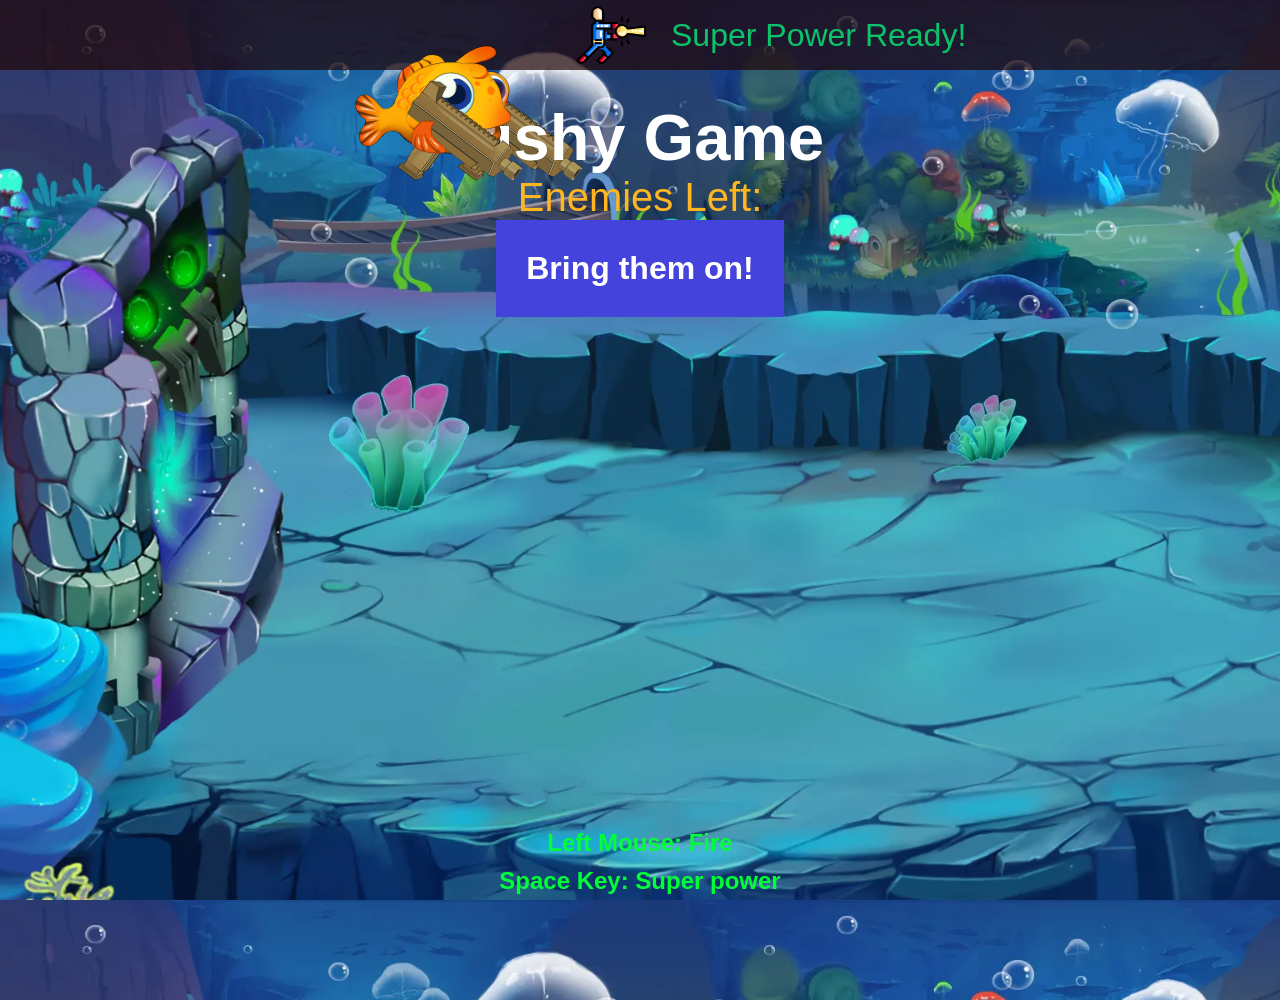
==== index.html @ 4d43612b "init" ====
<!DOCTYPE html>
<html lang="en">
    <head>
        <meta charset="UTF-8" />
        <title>דוקטור קוד - פרוייקט גמר א' משחק יריות קורס ג'אווה סקריפט מבוא</title>
        <link href="index.css" rel="stylesheet" />
    </head>
    <body oncontextmenu="return false">
        <header>
            <div class="magazine-container"></div>
            <div class="power-container">
                <img src="assets/super_power.webp" alt="super powers" />
                <p class="super-power">Super Power Ready!</p>
            </div>
        </header>
        <h2>Super Powers Activated!</h2>
        <div class="game-titles">
            <h1>Fishy Game</h1>
            <div class="enemies-count">Enemies Left:</div>
            <button class="game-button" onclick="startGame()">
                Bring them on!
            </button>
        </div>
        <div class="game-container">
            <div id="particles-js"></div>
            <div class="hero-container">
                <div class="hero">
                    <div class="gun position-a"></div>
                    <div class="gun position-b"></div>
                    <div class="effect"></div>
                    <div class="effect second-effect"></div>
                </div>
            </div>
            <div id="enemies" class="enemies-container"></div>
            <div id="bullets"></div>
        </div>
        <div class="instructions">
            <h3>Left Mouse: Fire</h3>
            <h3>Space Key: Super power</h3>
        </div>
        <script src="index.js"></script>
        <script src="src/particles.min.js"></script>
        <script src="src/app.js"></script>
    </body>
</html>
---- index.css ----
* {
    user-select: none;
    font-family: Saira SemiCondensed, sans-serif;
}

body {
    margin: 0;
    height: 100vh;
    width: 100vw;
    overflow: hidden;
    background-image: url(assets/background.webp);
    background-size: cover;
    cursor: crosshair;
}

h1 {
    text-align: center;
    font-size: 65px;
    color: white;
    margin: 0;
}

h2 {
    width: 100vw;
    position: absolute;
    display: none;
    margin: 0;
    text-align: center;
    font-size: 40px;
    color: #ffb621;
    animation: scale-up 3s linear;
}

h3 {
    margin: 0;
    font-size: 24px;
    padding: 5px;
    color: #00ff38;
    animation: scale-up 1s linear;
}

header {
    position: fixed;
    height: 70px;
    background: rgba(33, 7, 7, 0.71);
    width: 100%;
    display: flex;
    align-items: center;
}

.magazine-container {
    display: flex;
    flex-direction: row-reverse;
    justify-content: flex-end;
    width: 45%;
}

.instructions {
    display: flex;
    width: 100%;
    flex-direction: column;
    justify-content: center;
    align-items: center;
    position: absolute;
    z-index: 100;
    bottom: 0;
}

.ammo {
    position: relative;
    height: 35px;
    background: gray;
    width: 10px;
    margin-left: 10px;
}

.ammo span {
    position: absolute;
    height: 100%;
    background: #ffce63;
    width: 10px;
}

@keyframes scale-up {
    0% {
        top: 0;
        opacity: 0.3;
        color: white;
    }
    20% {
        opacity: 1;
    }
    50% {
        font-size: 50px;
        top: 200px;
        opacity: 1;
    }
    100% {
        color: red;
        top: 400px;
        opacity: 0;
    }
}

.enemies-count {
    margin: 0;
    text-align: center;
    font-size: 40px;
    color: #ffb621;
}

button {
    text-align: center;
    border: none;
    padding: 30px;
    background: #4444dd;
    color: white;
    font-size: 32px;
    font-weight: bold;
    cursor: pointer;
}

button:hover {
    background: #000e96;
}

.game-titles {
    width: 100vw;
    height: 100vh;
    margin-top: 100px;
    position: absolute;
    display: flex;
    flex-direction: column;
    align-items: center;
}

.power-container {
    width: 50%;
    height: 100%;
    display: flex;
    justify-items: center;
    align-items: center;
}

.super-power {
    color: #0bc36b;
    font-size: 2em;
    margin-inline: 25px;
    transition: background-image 0.25s ease-in-out;
}

.power-container img {
    height: 100%;
}

.hide {
    display: none;
}

.hero {
    left: 333px;
    position: absolute;
    width: 200px;
    height: 200px;
    background-image: url('assets/hero_idle.webp');
    background-size: contain;
}

.effect {
    opacity: 0;
    z-index: 10;
    position: absolute;
    width: 50px;
    height: 25px;
    transform: scale(1.5);
    left: 198px;
    top: 126px;
    background-image: url('assets/effect.webp');
    background-size: contain;
}

.second-effect {
    left: 261px;
    transform: scale(1.5);
    top: 122px;
}

.gun {
    position: absolute;
    width: 195px;
    transform: rotate(37deg) scale(0.7);
    height: 155px;
    background-image: url('assets/mini_gun.webp');
    background-size: cover;
    transition: all 0.1s ease-in-out;
}

.position-a {
    z-index: 5;
    left: 22px;
    top: 70px;
}

.position-b {
    z-index: -1;
    left: 82px;
    top: 70px;
}

.game-container {
    display: flex;
    flex-direction: row;
    height: 100vh;
    justify-content: space-between;
}

.balloons-container {
    flex: 3;
}

.hit {
    filter: drop-shadow(10px -1px 0px #be1818);
}

.enemy-a {
    z-index: 1;
    position: absolute;
    margin: 0 auto;
    display: inline-block;
    width: 210px;
    height: 273px;
    bottom: 0;
    background-image: url('assets/enemy_a.webp');
    background-size: auto;
}

.enemy-a::after {
    content: '';
    position: absolute;
    top: 95%;
    height: 25px;
    width: 100px;
    background: #000000;
    right: 50px;
    transform-origin: top center;
    filter: blur(15px);
}

.enemy-b {
    position: absolute;
    margin: 0 auto;
    display: inline-block;
    width: 317px;
    height: 224px;
    bottom: 0;
    z-index: 2;
    background-image: url('assets/enemy_b.webp');
    background-size: auto;
}

.enemy-b::after {
    content: '';
    position: absolute;
    top: 100%;
    height: 10px;
    width: 100px;
    right: 50px;
    z-index: 10;
    transform-origin: top center;
}

.enemy-c {
    position: absolute;
    margin: 0 auto;
    display: inline-block;
    width: 275px;
    height: 217px;
    bottom: 0;
    z-index: 3;
    background-image: url('assets/enemy_c.webp');
    background-size: auto;
}

.enemy-c::after {
    content: '';
    position: absolute;
    top: 100%;
    height: 10px;
    width: 100px;
    right: 50px;
    z-index: 10;
    transform-origin: top center;
}

.bullet {
    position: absolute;
    background-image: url('assets/bullet.webp');
    background-size: contain;
    width: 81px;
    height: 7px;
}

.super-bullet {
    position: absolute;
    background-image: url('assets/super_bullet.webp');
    background-size: cover;
    width: 140px;
    height: 20px;
}
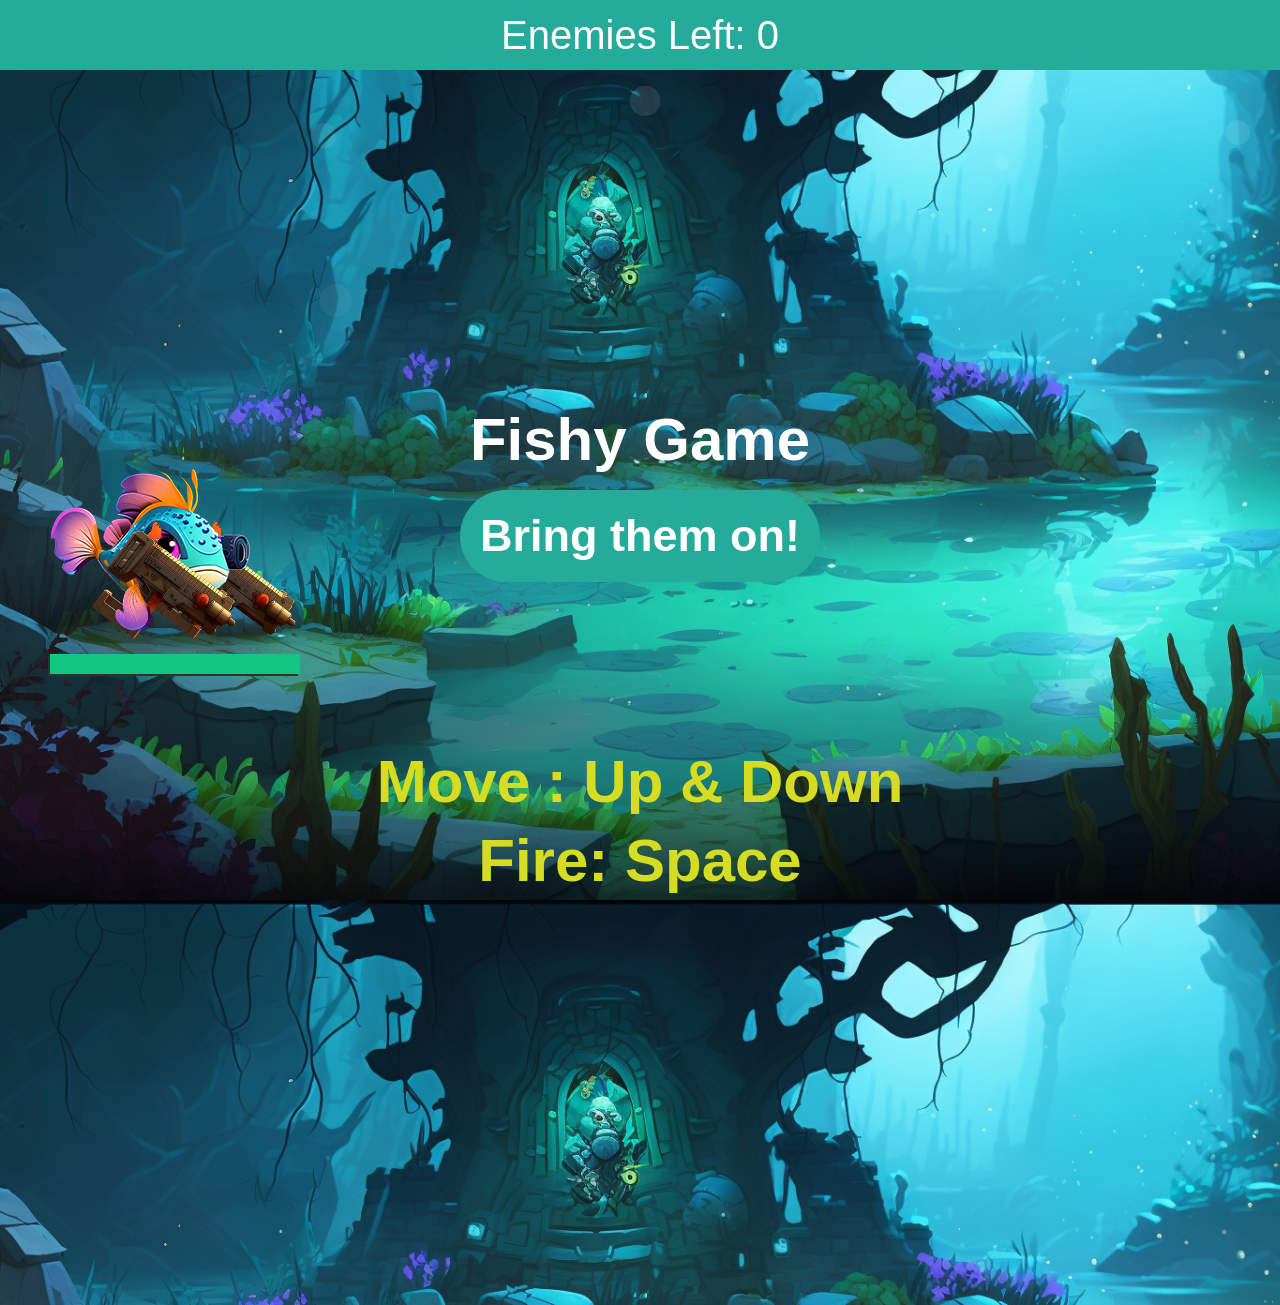
==== commit 989be02b: "* initial" ====
--- a/index.html
+++ b/index.html
@@ -1,45 +1,44 @@
-<!DOCTYPE html>
+<!doctype html>
 <html lang="en">
     <head>
         <meta charset="UTF-8" />
-        <title>דוקטור קוד - פרוייקט גמר א' משחק יריות קורס ג'אווה סקריפט מבוא</title>
+        <title>
+            דוקטור קוד - פרוייקט גמר א' משחק יריות קורס ג'אווה סקריפט מבוא
+        </title>
         <link href="index.css" rel="stylesheet" />
     </head>
-    <body oncontextmenu="return false">
+    <body>
+        <div class="bush"></div>
         <header>
-            <div class="magazine-container"></div>
-            <div class="power-container">
-                <img src="assets/super_power.webp" alt="super powers" />
-                <p class="super-power">Super Power Ready!</p>
-            </div>
+            <p class="enemies-count">Enemies Left: 0</p>
         </header>
-        <h2>Super Powers Activated!</h2>
         <div class="game-titles">
             <h1>Fishy Game</h1>
-            <div class="enemies-count">Enemies Left:</div>
-            <button class="game-button" onclick="startGame()">
-                Bring them on!
-            </button>
+            <button class="game-button">Bring them on!</button>
         </div>
         <div class="game-container">
             <div id="particles-js"></div>
             <div class="hero-container">
                 <div class="hero">
                     <div class="gun position-a"></div>
+                    <img src="assets/hero_idle.webp" alt="hero" />
                     <div class="gun position-b"></div>
                     <div class="effect"></div>
                     <div class="effect second-effect"></div>
+                    <div class="hp-bar">
+                        <div class="bar player"></div>
+                    </div>
                 </div>
             </div>
             <div id="enemies" class="enemies-container"></div>
             <div id="bullets"></div>
         </div>
         <div class="instructions">
-            <h3>Left Mouse: Fire</h3>
-            <h3>Space Key: Super power</h3>
+            <h3>Move : Up & Down</h3>
+            <h3>Fire: Space</h3>
         </div>
-        <script src="index.js"></script>
+        <script src="src/app.js"></script>
         <script src="src/particles.min.js"></script>
-        <script src="src/app.js"></script>
+        <script src="src/bubble-particles.js"></script>
     </body>
 </html>
--- a/index.css
+++ b/index.css
@@ -1,309 +1 @@
-* {
-    user-select: none;
-    font-family: Saira SemiCondensed, sans-serif;
-}
-
-body {
-    margin: 0;
-    height: 100vh;
-    width: 100vw;
-    overflow: hidden;
-    background-image: url(assets/background.webp);
-    background-size: cover;
-    cursor: crosshair;
-}
-
-h1 {
-    text-align: center;
-    font-size: 65px;
-    color: white;
-    margin: 0;
-}
-
-h2 {
-    width: 100vw;
-    position: absolute;
-    display: none;
-    margin: 0;
-    text-align: center;
-    font-size: 40px;
-    color: #ffb621;
-    animation: scale-up 3s linear;
-}
-
-h3 {
-    margin: 0;
-    font-size: 24px;
-    padding: 5px;
-    color: #00ff38;
-    animation: scale-up 1s linear;
-}
-
-header {
-    position: fixed;
-    height: 70px;
-    background: rgba(33, 7, 7, 0.71);
-    width: 100%;
-    display: flex;
-    align-items: center;
-}
-
-.magazine-container {
-    display: flex;
-    flex-direction: row-reverse;
-    justify-content: flex-end;
-    width: 45%;
-}
-
-.instructions {
-    display: flex;
-    width: 100%;
-    flex-direction: column;
-    justify-content: center;
-    align-items: center;
-    position: absolute;
-    z-index: 100;
-    bottom: 0;
-}
-
-.ammo {
-    position: relative;
-    height: 35px;
-    background: gray;
-    width: 10px;
-    margin-left: 10px;
-}
-
-.ammo span {
-    position: absolute;
-    height: 100%;
-    background: #ffce63;
-    width: 10px;
-}
-
-@keyframes scale-up {
-    0% {
-        top: 0;
-        opacity: 0.3;
-        color: white;
-    }
-    20% {
-        opacity: 1;
-    }
-    50% {
-        font-size: 50px;
-        top: 200px;
-        opacity: 1;
-    }
-    100% {
-        color: red;
-        top: 400px;
-        opacity: 0;
-    }
-}
-
-.enemies-count {
-    margin: 0;
-    text-align: center;
-    font-size: 40px;
-    color: #ffb621;
-}
-
-button {
-    text-align: center;
-    border: none;
-    padding: 30px;
-    background: #4444dd;
-    color: white;
-    font-size: 32px;
-    font-weight: bold;
-    cursor: pointer;
-}
-
-button:hover {
-    background: #000e96;
-}
-
-.game-titles {
-    width: 100vw;
-    height: 100vh;
-    margin-top: 100px;
-    position: absolute;
-    display: flex;
-    flex-direction: column;
-    align-items: center;
-}
-
-.power-container {
-    width: 50%;
-    height: 100%;
-    display: flex;
-    justify-items: center;
-    align-items: center;
-}
-
-.super-power {
-    color: #0bc36b;
-    font-size: 2em;
-    margin-inline: 25px;
-    transition: background-image 0.25s ease-in-out;
-}
-
-.power-container img {
-    height: 100%;
-}
-
-.hide {
-    display: none;
-}
-
-.hero {
-    left: 333px;
-    position: absolute;
-    width: 200px;
-    height: 200px;
-    background-image: url('assets/hero_idle.webp');
-    background-size: contain;
-}
-
-.effect {
-    opacity: 0;
-    z-index: 10;
-    position: absolute;
-    width: 50px;
-    height: 25px;
-    transform: scale(1.5);
-    left: 198px;
-    top: 126px;
-    background-image: url('assets/effect.webp');
-    background-size: contain;
-}
-
-.second-effect {
-    left: 261px;
-    transform: scale(1.5);
-    top: 122px;
-}
-
-.gun {
-    position: absolute;
-    width: 195px;
-    transform: rotate(37deg) scale(0.7);
-    height: 155px;
-    background-image: url('assets/mini_gun.webp');
-    background-size: cover;
-    transition: all 0.1s ease-in-out;
-}
-
-.position-a {
-    z-index: 5;
-    left: 22px;
-    top: 70px;
-}
-
-.position-b {
-    z-index: -1;
-    left: 82px;
-    top: 70px;
-}
-
-.game-container {
-    display: flex;
-    flex-direction: row;
-    height: 100vh;
-    justify-content: space-between;
-}
-
-.balloons-container {
-    flex: 3;
-}
-
-.hit {
-    filter: drop-shadow(10px -1px 0px #be1818);
-}
-
-.enemy-a {
-    z-index: 1;
-    position: absolute;
-    margin: 0 auto;
-    display: inline-block;
-    width: 210px;
-    height: 273px;
-    bottom: 0;
-    background-image: url('assets/enemy_a.webp');
-    background-size: auto;
-}
-
-.enemy-a::after {
-    content: '';
-    position: absolute;
-    top: 95%;
-    height: 25px;
-    width: 100px;
-    background: #000000;
-    right: 50px;
-    transform-origin: top center;
-    filter: blur(15px);
-}
-
-.enemy-b {
-    position: absolute;
-    margin: 0 auto;
-    display: inline-block;
-    width: 317px;
-    height: 224px;
-    bottom: 0;
-    z-index: 2;
-    background-image: url('assets/enemy_b.webp');
-    background-size: auto;
-}
-
-.enemy-b::after {
-    content: '';
-    position: absolute;
-    top: 100%;
-    height: 10px;
-    width: 100px;
-    right: 50px;
-    z-index: 10;
-    transform-origin: top center;
-}
-
-.enemy-c {
-    position: absolute;
-    margin: 0 auto;
-    display: inline-block;
-    width: 275px;
-    height: 217px;
-    bottom: 0;
-    z-index: 3;
-    background-image: url('assets/enemy_c.webp');
-    background-size: auto;
-}
-
-.enemy-c::after {
-    content: '';
-    position: absolute;
-    top: 100%;
-    height: 10px;
-    width: 100px;
-    right: 50px;
-    z-index: 10;
-    transform-origin: top center;
-}
-
-.bullet {
-    position: absolute;
-    background-image: url('assets/bullet.webp');
-    background-size: contain;
-    width: 81px;
-    height: 7px;
-}
-
-.super-bullet {
-    position: absolute;
-    background-image: url('assets/super_bullet.webp');
-    background-size: cover;
-    width: 140px;
-    height: 20px;
-}
+*{font-family:"Gill Sans MT Condensed",sans-serif;margin:0}body{margin:0;height:100vh;width:100vw;overflow:hidden;background-image:url(assets/background.webp);background-size:cover;font-size:15px}.bush{height:100vh;width:100vw;overflow:hidden;background-image:url(assets/background._closer.webp);background-size:cover;z-index:10;position:absolute;pointer-events:none}h1{text-align:center;font-size:4em;color:white}h2{width:100vw;position:absolute;display:none;margin:0;text-align:center;color:#ffb621;font-size:3em;animation:scale-up 3s linear infinite}h3{margin:0;padding:5px;color:#d5dc21;font-size:2em;animation:scale-up 3s ease-in-out infinite}header{display:flex;position:fixed;height:70px;top:0;background:#25ab9a;width:100%;justify-content:center;align-items:center;color:white;transition:all 1s ease}.magazine-container{display:flex;flex-direction:row-reverse;justify-content:flex-end;width:45%}.instructions{display:flex;width:100%;flex-direction:column;justify-content:center;align-items:center;position:absolute;z-index:100;bottom:0;font-size:2em}.ammo{position:relative;height:35px;background:gray;width:10px;margin-left:10px}.ammo span{position:absolute;height:100%;background:#ffce63;width:10px}@keyframes scale-up{0%{top:0;opacity:.3;color:white}20%{opacity:1}50%{font-size:2.5em;top:200px;opacity:1;color:#d5dc21}70%{color:#d5dc21}100%{color:white;top:400px;opacity:.3}}.enemies-count{margin:0;text-align:center;font-size:40px}button{text-align:center;border:0;padding:20px;background:#25ab9a;color:#fff;font-size:3em;font-weight:bold;margin:.35em;cursor:pointer;border-radius:75px;transition:transform .5s ease}button:hover{background:#33c2af;transform:scale(1.1)}.game-titles{width:100vw;height:100vh;top:45%;position:absolute;display:flex;flex-direction:column;align-items:center}.power-container{display:flex;justify-items:center;align-items:center}.super-power{color:#0bc36b;font-size:2em;margin-inline:25px;transition:background-image .25s ease-in-out}.power-container img{height:100%}.hide{display:none}.hero{top:50vh;left:50px;position:absolute}.enemy-hp-bar{width:250px;height:20px;position:absolute;bottom:-21px;background-color:#292929;box-shadow:-2px 2px #313131}.hp-bar{width:250px;height:20px;position:absolute;bottom:-21px;background-color:#292929;box-shadow:-2px 2px #313131}.bar{width:100%;height:100%}.player{background-color:#14c780}.enemy{background-color:#ce305a}.effect{opacity:0;z-index:10;position:absolute;width:50px;height:25px;transform:scale(1.5);left:198px;top:126px;background-image:url('assets/effect.webp');background-size:contain}.second-effect{left:261px;transform:scale(1.5);top:122px}.gun{position:absolute;width:195px;transform:rotate(37deg) scale(0.7);height:155px;background-size:cover;transition:all .1s ease-in-out}.position-a{z-index:5;left:22px;top:70px;background-image:url('assets/mini_gun.webp')}.position-b{z-index:-1;left:82px;top:70px;background-image:url('assets/mini_gun_b.webp')}.game-container{display:flex;flex-direction:row;height:100vh;justify-content:space-between}.balloons-container{flex:3}.hit{filter:drop-shadow(10px -1px 0 #be1818)}.enemy-a{z-index:6;position:absolute;margin:0 auto;display:inline-block;bottom:0}.enemy-a::after{content:'';position:absolute;top:95%;height:25px;width:100px;background:#000;right:50px;transform-origin:top center;filter:blur(15px)}.enemy-b{position:absolute;margin:0 auto;display:inline-block;bottom:0;z-index:7}.enemy-b::after{content:'';position:absolute;top:100%;height:10px;width:100px;right:50px;z-index:10;transform-origin:top center}.enemy-c{position:absolute;margin:0 auto;display:inline-block;bottom:0;z-index:8}.enemy-c::after{content:'';position:absolute;top:100%;height:10px;width:100px;right:50px;z-index:10;transform-origin:top center}.bullet{position:absolute;width:70px;height:15px;background-color:#e3c00e}.super-bullet{position:absolute;background-image:url('assets/super_bullet.webp');background-size:cover;width:140px;height:20px}
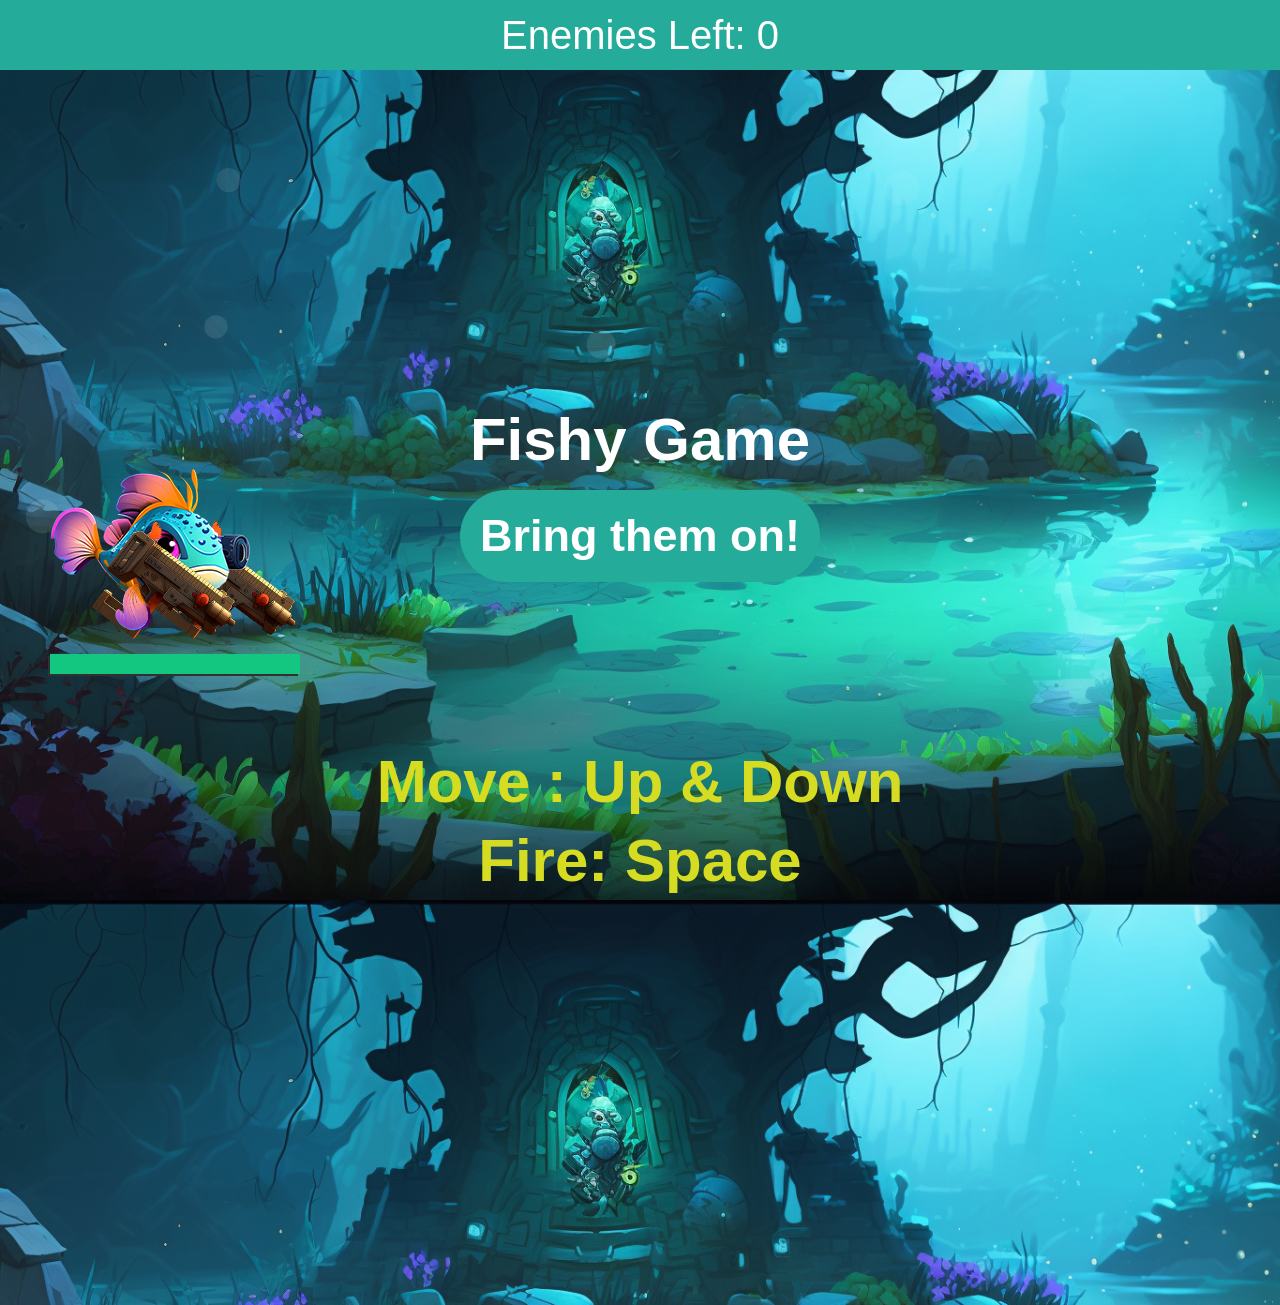
==== commit baf9b0f7: "* initial" ====
--- a/index.html
+++ b/index.html
@@ -37,8 +37,8 @@
             <h3>Move : Up & Down</h3>
             <h3>Fire: Space</h3>
         </div>
-        <script src="src/app.js"></script>
-        <script src="src/particles.min.js"></script>
-        <script src="src/bubble-particles.js"></script>
+        <script src="./src/app.js"></script>
+        <script src="./src/particles.min.js"></script>
+        <script src="./src/bubble-particles.js"></script>
     </body>
 </html>
